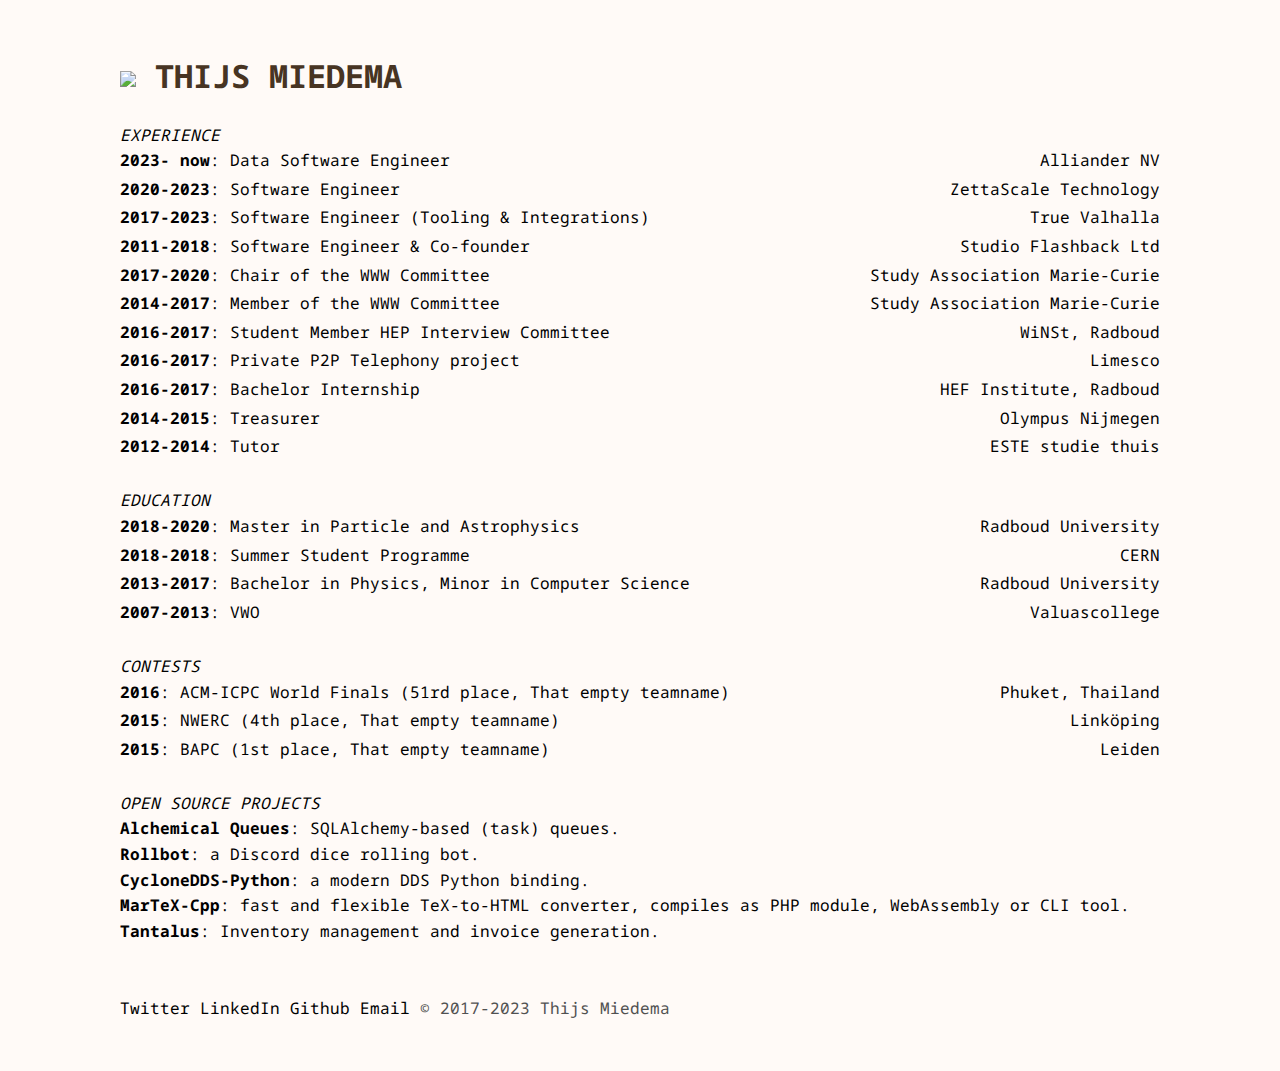
==== docs/index.html @ 0932b30f "Setup for pages" ====
<!DOCTYPE html
    PUBLIC "-//W3C//DTD XHTML 1.0 Transitional//EN" "http://www.w3.org/TR/xhtml1/DTD/xhtml1-transitional.dtd">
<html>

<head>
    <title>Thijs Miedema</title>
    <link href='https://fonts.googleapis.com/css?family=Droid+Sans+Mono' rel='stylesheet' type='text/css'>

    <style>
        html {
            background-color: #fffaf7;
            font-family: 'Droid Sans Mono', sans-serif;
        }

        body {
            margin: 50px auto;
            padding: 0px 20px;
            top: 200px;
            overflow: auto;
            max-width: 1040px;
            height: 100%;
            line-height: 1.6;
        }

        .return {
            overflow: auto;
            height: 250px;
        }

        .box {
            display: flex;
            justify-content: space-between;
            flex-wrap: wrap;
            margin-bottom: 3px;
        }

        a {
            color: inherit;
            text-decoration: none;
        }
    </style>
</head>

<body>
    <h1>
        <img style="width:50px;vertical-align:middle" src="/img/profile.png">
        <span style="color: #473423; ">THIJS MIEDEMA</span>
    </h1>
    
    <i> EXPERIENCE </i><br>
    <div class="box"><div><b> 2023- now</b>: Data Software Engineer</div><div>Alliander NV</div></div>
    <div class="box"><div><b> 2020-2023</b>: Software Engineer</div><div>ZettaScale Technology</div></div>
    <div class="box"><div><b> 2017-2023</b>: Software Engineer (Tooling &amp; Integrations)</div><div>True Valhalla</div></div>
    <div class="box"><div><b> 2011-2018</b>: Software Engineer &amp; Co-founder</div><div>Studio Flashback Ltd</div></div>
    <div class="box"><div><b> 2017-2020</b>: Chair of the WWW Committee</div><div>Study Association Marie-Curie</div></div>
    <div class="box"><div><b> 2014-2017</b>: Member of the WWW Committee</div><div>Study Association Marie-Curie</div></div>
    <div class="box"><div><b> 2016-2017</b>: Student Member HEP Interview Committee</div><div>WiNSt, Radboud</div></div>
    <div class="box"><div><b> 2016-2017</b>: Private P2P Telephony project</div><div>Limesco</div></div>
    <div class="box"><div><b> 2016-2017</b>: Bachelor Internship</div><div>HEF Institute, Radboud</div></div>
    <div class="box"><div><b> 2014-2015</b>: Treasurer</div><div>Olympus Nijmegen</div></div>
    <div class="box"><div><b> 2012-2014</b>: Tutor</div><div>ESTE studie thuis</div></div>
    <br>
    <i> EDUCATION </i><br>
    <div class="box"><div><b> 2018-2020</b>: Master in Particle and Astrophysics</div><div>Radboud University</div></div>
    <div class="box"><div><b> 2018-2018</b>: Summer Student Programme</div><div>CERN</div></div>
    <div class="box"><div><b> 2013-2017</b>: Bachelor in Physics, Minor in Computer Science</div><div>Radboud University</div></div>
    <div class="box"><div><b> 2007-2013</b>: VWO</div><div>Valuascollege</div></div>
    <br>
    <i> CONTESTS </i><br>
    <div class="box"><div><b> 2016</b>: ACM-ICPC World Finals (51rd place, That empty teamname)</div><div>Phuket, Thailand</div></div>
    <div class="box"><div><b> 2015</b>: NWERC (4th place, That empty teamname)</div><div>Link&ouml;ping</div></div>
    <div class="box"><div><b> 2015</b>: BAPC (1st place, That empty teamname)</div><div>Leiden</div></div>
    <br>
    <i> OPEN SOURCE PROJECTS </i><br>
    <b> <a href="https://github.com/thijsmie/alchemical_queues">Alchemical Queues</a></b>: SQLAlchemy-based (task) queues.<br>
    <b> <a href="https://github.com/thijsmie/roll-bot">Rollbot</a></b>: a Discord dice rolling bot.<br>
    <b> <a href="https://github.com/eclipse-cyclonedds/cyclonedds-python">CycloneDDS-Python</a></b>: a modern DDS Python binding.<br>
    <b> <a href="https://github.com/thijsmie/martex-cpp">MarTeX-Cpp</a></b>: fast and flexible TeX-to-HTML converter,
    compiles as PHP module, WebAssembly or CLI tool.<br>
    <b> <a href="https://github.com/thijsmie/tantalus">Tantalus</a></b>: Inventory management and invoice generation.<br>
    <br />
    <br>
    <a href="http://twitter.com/thijsmie">Twitter</a>
    <a href="https://www.linkedin.com/profile/view?id=AAMAABwxArsBtKWO3cL6O_PJ3JIoOOS1prcMTPk">LinkedIn</a>
    <a href="https://github.com/thijsmie">Github</a>
    <a href="mailto:mail@tmiedema.com">Email</a>
    <span style="color: #515151; ">&copy; 2017-2023 Thijs Miedema</span>
</body>

</html>
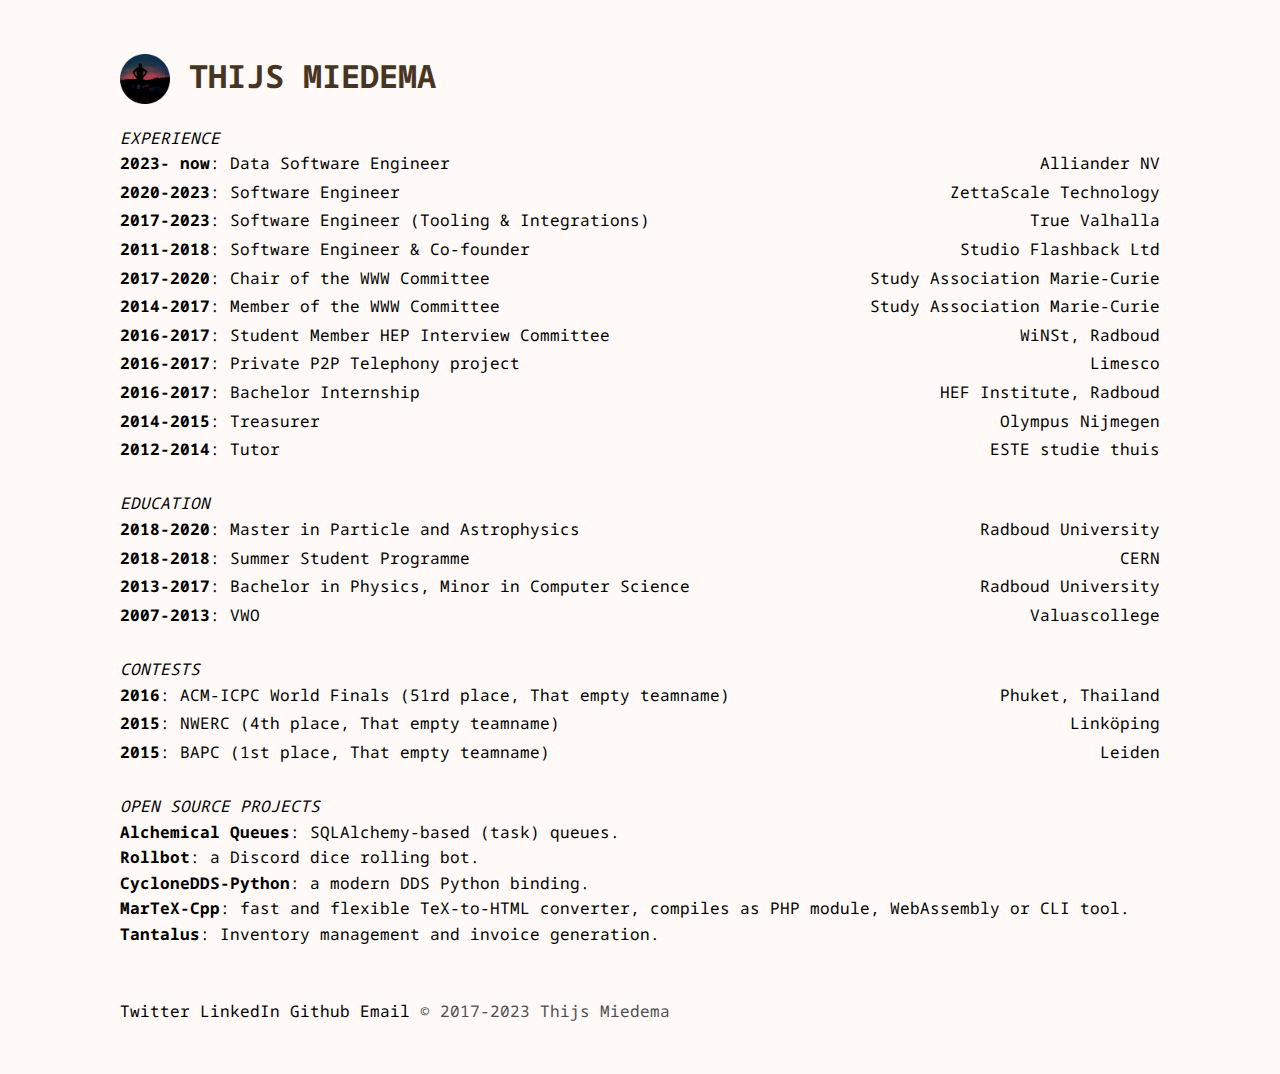
==== commit f4b73b0e: "Relative links" ====
--- a/docs/index.html
+++ b/docs/index.html
@@ -43,7 +43,7 @@
 
 <body>
     <h1>
-        <img style="width:50px;vertical-align:middle" src="/img/profile.png">
+        <img style="width:50px;vertical-align:middle" src="img/profile.png">
         <span style="color: #473423; ">THIJS MIEDEMA</span>
     </h1>
     
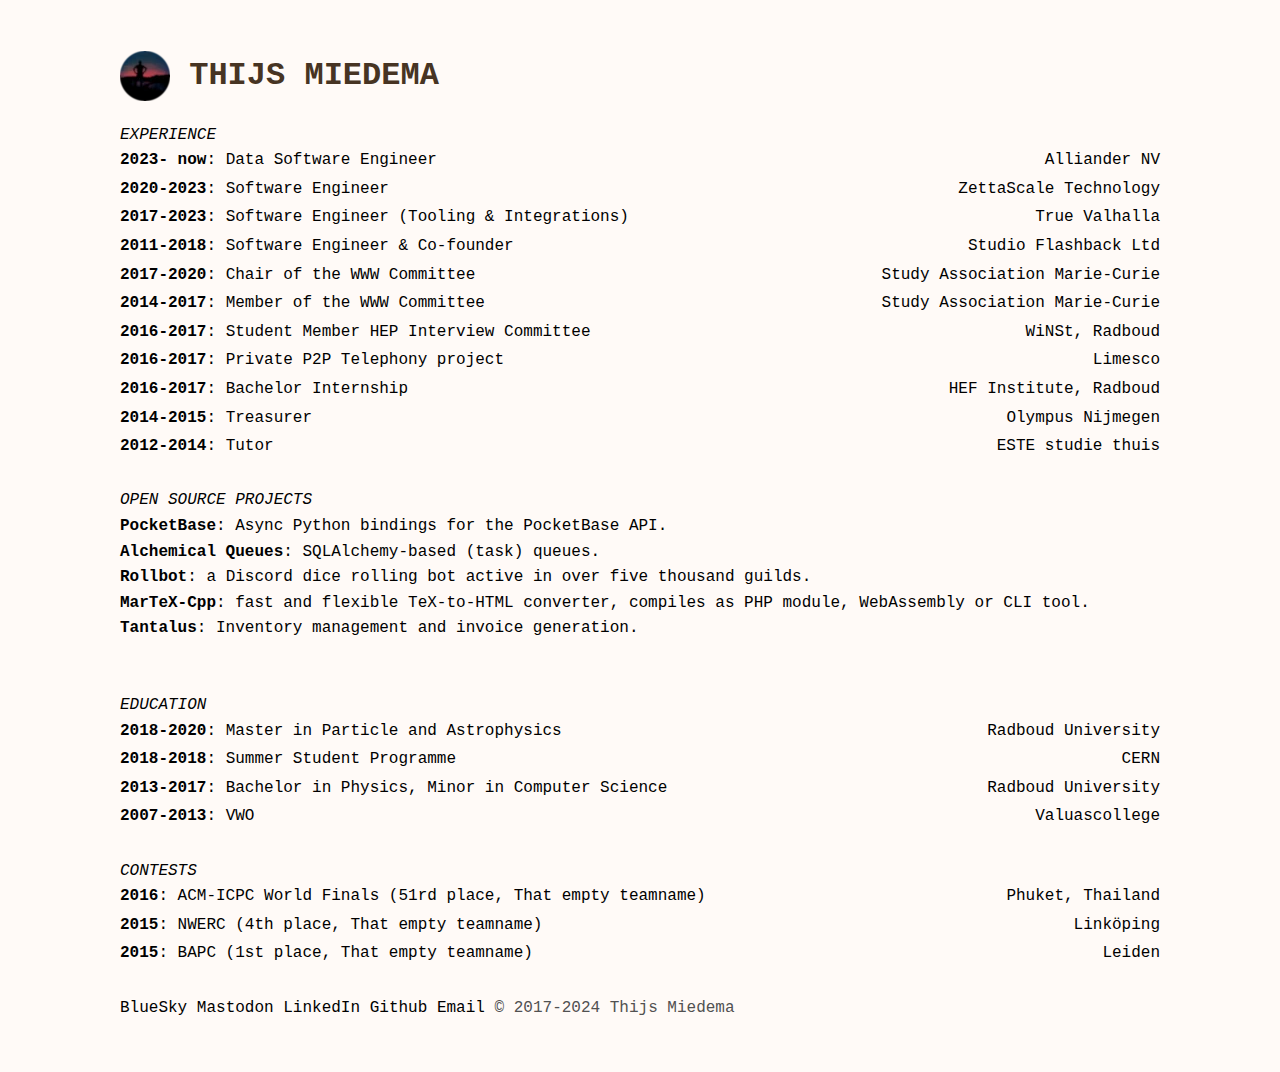
==== commit 8d7e6117: "Fall 2024 update" ====
--- a/docs/index.html
+++ b/docs/index.html
@@ -1,15 +1,16 @@
-<!DOCTYPE html
-    PUBLIC "-//W3C//DTD XHTML 1.0 Transitional//EN" "http://www.w3.org/TR/xhtml1/DTD/xhtml1-transitional.dtd">
-<html>
+<!DOCTYPE html>
+<html lang="en">
 
 <head>
     <title>Thijs Miedema</title>
-    <link href='https://fonts.googleapis.com/css?family=Droid+Sans+Mono' rel='stylesheet' type='text/css'>
+    <meta name="viewport" content="width=device-width, initial-scale=1">
+    <meta name="description" content="Profile page of Thijs Miedema">
 
     <style>
         html {
             background-color: #fffaf7;
-            font-family: 'Droid Sans Mono', sans-serif;
+            font-family: monospace, monospace;
+            font-size: medium;
         }
 
         body {
@@ -43,8 +44,8 @@
 
 <body>
     <h1>
-        <img style="width:50px;vertical-align:middle" src="img/profile.png">
-        <span style="color: #473423; ">THIJS MIEDEMA</span>
+        <img style="vertical-align:middle" width="50" height="50" src="img/profile.webp" alt="My profile picture">
+        <span style="color: #473423;">THIJS MIEDEMA</span>
     </h1>
     
     <i> EXPERIENCE </i><br>
@@ -60,6 +61,15 @@
     <div class="box"><div><b> 2014-2015</b>: Treasurer</div><div>Olympus Nijmegen</div></div>
     <div class="box"><div><b> 2012-2014</b>: Tutor</div><div>ESTE studie thuis</div></div>
     <br>
+    <i> OPEN SOURCE PROJECTS </i><br>
+    <b> <a href="https://github.com/thijsmie/pocketbase">PocketBase</a></b>: Async Python bindings for the PocketBase API.<br>
+    <b> <a href="https://github.com/thijsmie/alchemical_queues">Alchemical Queues</a></b>: SQLAlchemy-based (task) queues.<br>
+    <b> <a href="https://github.com/thijsmie/rollbot">Rollbot</a></b>: a Discord dice rolling bot active in over five thousand guilds.<br>
+    <b> <a href="https://github.com/thijsmie/martex-cpp">MarTeX-Cpp</a></b>: fast and flexible TeX-to-HTML converter,
+    compiles as PHP module, WebAssembly or CLI tool.<br>
+    <b> <a href="https://github.com/thijsmie/tantalus">Tantalus</a></b>: Inventory management and invoice generation.<br>
+    <br />
+    <br>
     <i> EDUCATION </i><br>
     <div class="box"><div><b> 2018-2020</b>: Master in Particle and Astrophysics</div><div>Radboud University</div></div>
     <div class="box"><div><b> 2018-2018</b>: Summer Student Programme</div><div>CERN</div></div>
@@ -71,20 +81,12 @@
     <div class="box"><div><b> 2015</b>: NWERC (4th place, That empty teamname)</div><div>Link&ouml;ping</div></div>
     <div class="box"><div><b> 2015</b>: BAPC (1st place, That empty teamname)</div><div>Leiden</div></div>
     <br>
-    <i> OPEN SOURCE PROJECTS </i><br>
-    <b> <a href="https://github.com/thijsmie/alchemical_queues">Alchemical Queues</a></b>: SQLAlchemy-based (task) queues.<br>
-    <b> <a href="https://github.com/thijsmie/roll-bot">Rollbot</a></b>: a Discord dice rolling bot.<br>
-    <b> <a href="https://github.com/eclipse-cyclonedds/cyclonedds-python">CycloneDDS-Python</a></b>: a modern DDS Python binding.<br>
-    <b> <a href="https://github.com/thijsmie/martex-cpp">MarTeX-Cpp</a></b>: fast and flexible TeX-to-HTML converter,
-    compiles as PHP module, WebAssembly or CLI tool.<br>
-    <b> <a href="https://github.com/thijsmie/tantalus">Tantalus</a></b>: Inventory management and invoice generation.<br>
-    <br />
-    <br>
-    <a href="http://twitter.com/thijsmie">Twitter</a>
+    <a href="https://bsky.app/profile/tmiedema.com">BlueSky</a>
+    <a href="https://mastodon.nl/@thijsmie">Mastodon</a>
     <a href="https://www.linkedin.com/profile/view?id=AAMAABwxArsBtKWO3cL6O_PJ3JIoOOS1prcMTPk">LinkedIn</a>
     <a href="https://github.com/thijsmie">Github</a>
     <a href="mailto:mail@tmiedema.com">Email</a>
-    <span style="color: #515151; ">&copy; 2017-2023 Thijs Miedema</span>
+    <span style="color: #515151; ">&copy; 2017-2024 Thijs Miedema</span>
 </body>
 
 </html>
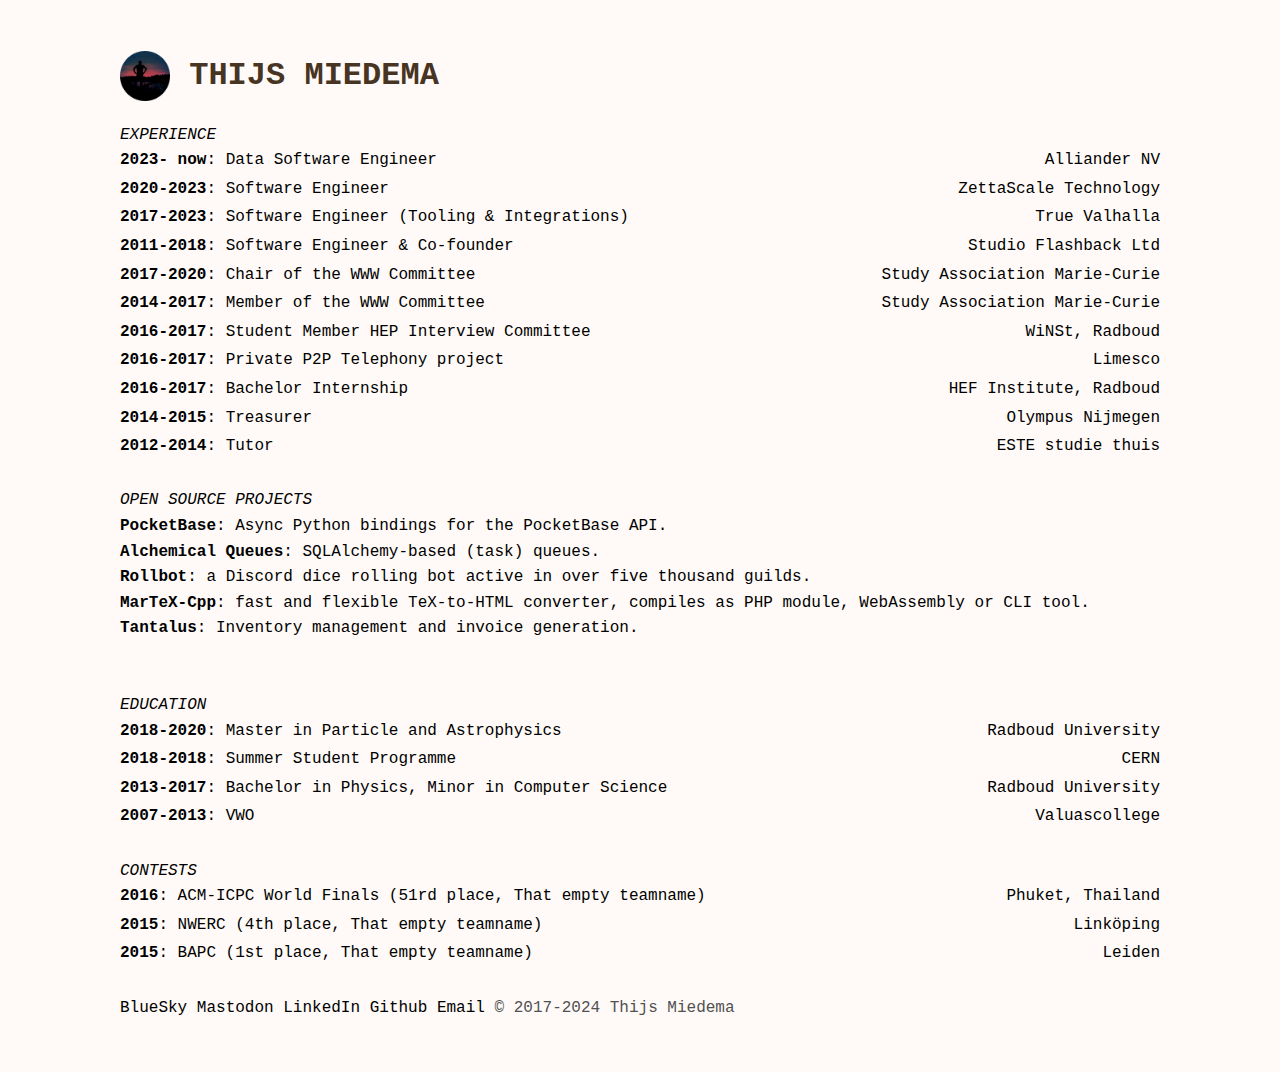
==== commit c50afe81: "Local redirects" ====
--- a/docs/index.html
+++ b/docs/index.html
@@ -64,8 +64,8 @@
     <i> OPEN SOURCE PROJECTS </i><br>
     <b> <a href="https://github.com/thijsmie/pocketbase">PocketBase</a></b>: Async Python bindings for the PocketBase API.<br>
     <b> <a href="https://github.com/thijsmie/alchemical_queues">Alchemical Queues</a></b>: SQLAlchemy-based (task) queues.<br>
-    <b> <a href="https://github.com/thijsmie/rollbot">Rollbot</a></b>: a Discord dice rolling bot active in over five thousand guilds.<br>
-    <b> <a href="https://github.com/thijsmie/martex-cpp">MarTeX-Cpp</a></b>: fast and flexible TeX-to-HTML converter,
+    <b> <a href="/rollbot">Rollbot</a></b>: a Discord dice rolling bot active in over five thousand guilds.<br>
+    <b> <a href="/martex">MarTeX-Cpp</a></b>: fast and flexible TeX-to-HTML converter,
     compiles as PHP module, WebAssembly or CLI tool.<br>
     <b> <a href="https://github.com/thijsmie/tantalus">Tantalus</a></b>: Inventory management and invoice generation.<br>
     <br />
